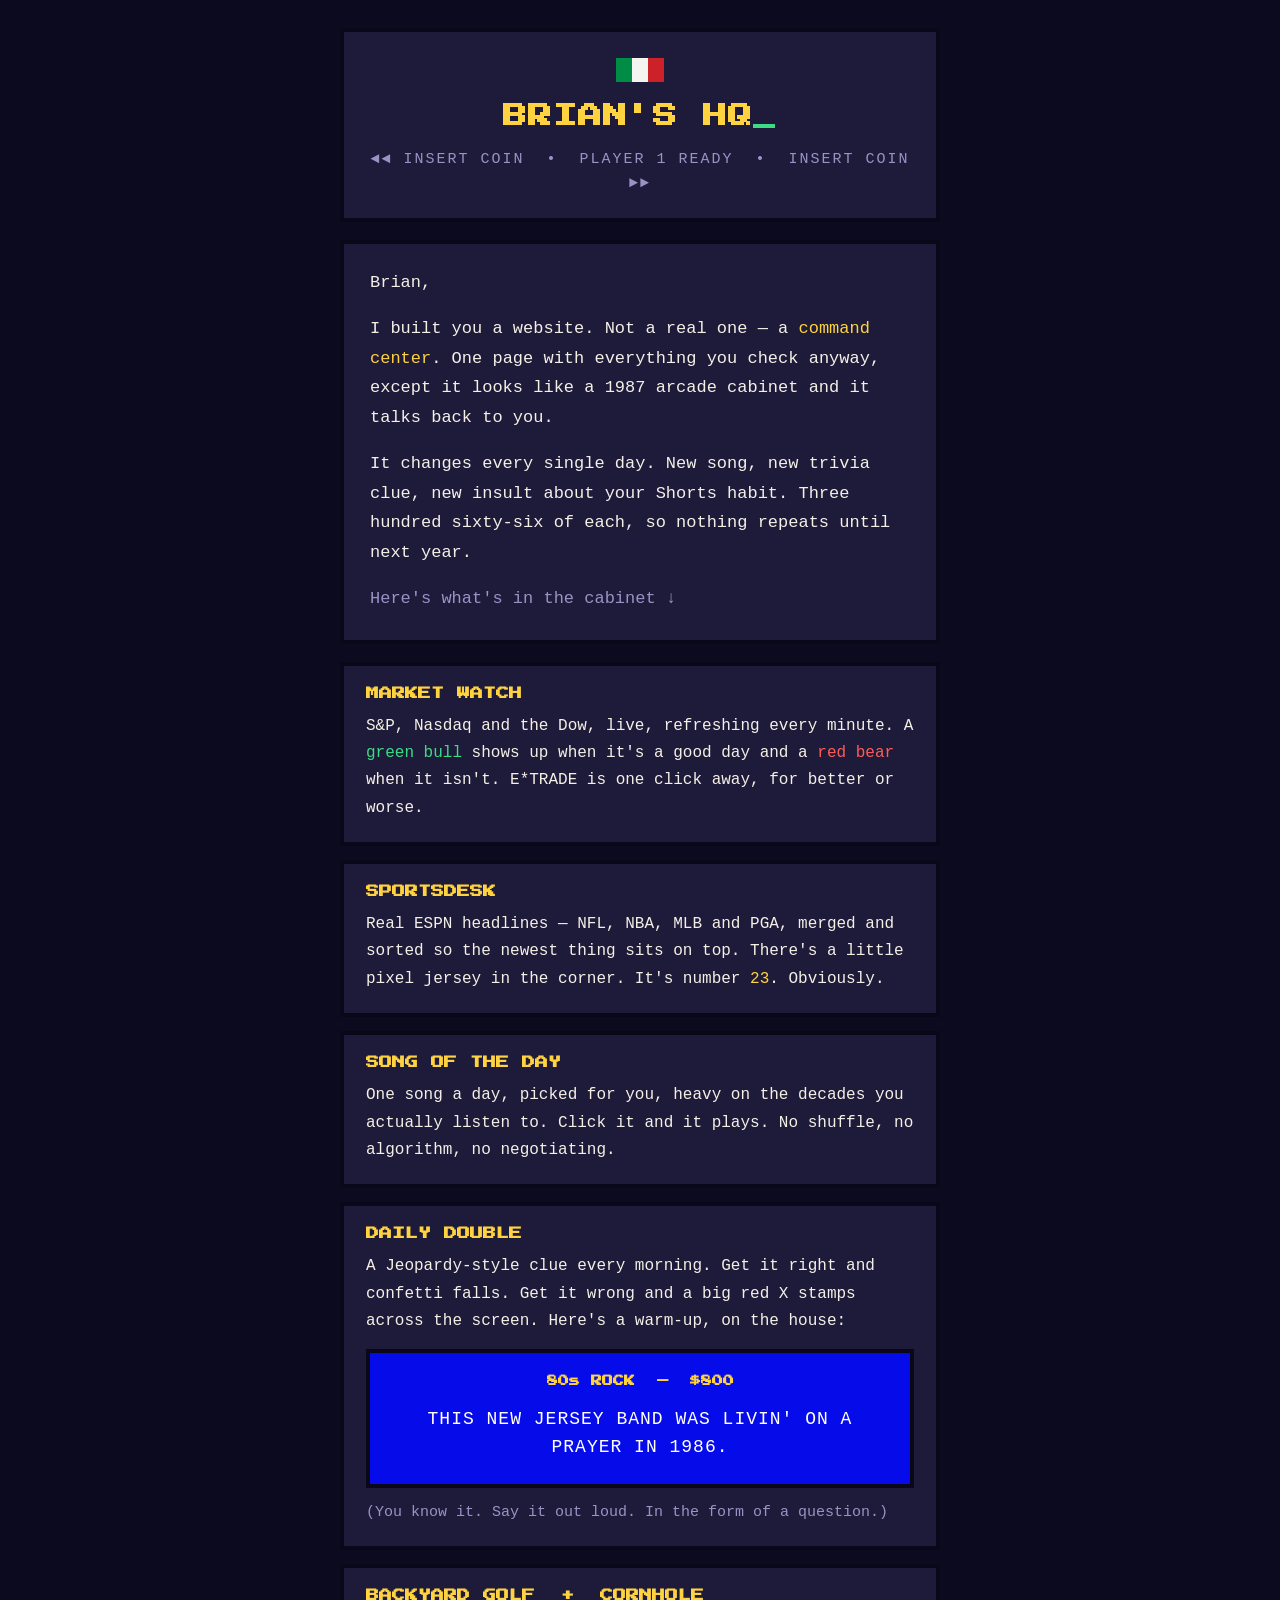
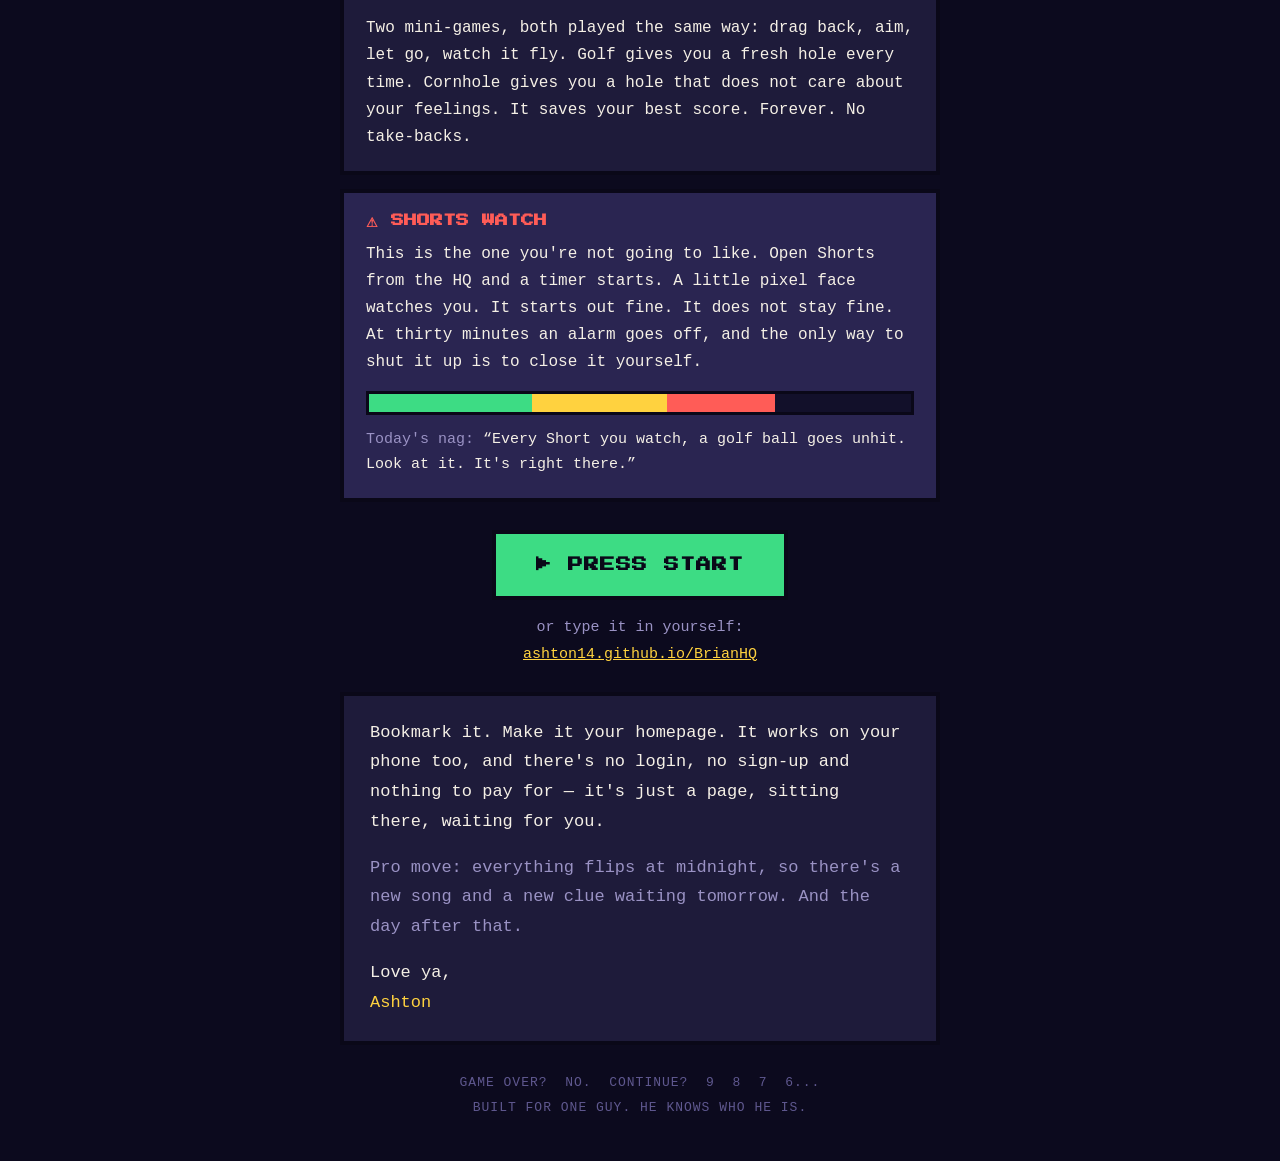
==== invite-brian.html @ 449a2c06 "Games: aim where you drag, from a start point on the ball The slingshot was backwards to everyone wh" ====
<!doctype html>
<html lang="en">
<head>
<meta charset="utf-8">
<meta name="viewport" content="width=device-width,initial-scale=1">
<meta name="x-apple-disable-message-reformatting">
<meta name="color-scheme" content="dark">
<meta name="supported-color-schemes" content="dark">
<title>Brian's HQ &mdash; Insert Coin</title>
<!--[if mso]><style>*{font-family:Courier New,Courier,monospace !important}</style><![endif]-->
<link href="https://fonts.googleapis.com/css2?family=Press+Start+2P&display=swap" rel="stylesheet">
</head>
<body style="margin:0;padding:0;background:#0c0a1e;background-color:#0c0a1e;">

<!-- preheader: shows in the inbox preview line, hidden in the body -->
<div style="display:none;max-height:0;overflow:hidden;opacity:0;color:#0c0a1e;font-size:1px;line-height:1px;">
  A whole arcade built for one guy. Markets, sports, a song, a trivia clue, two mini-games, and a machine that judges your Shorts habit. &#8203;&nbsp;&#8203;&nbsp;&#8203;&nbsp;&#8203;&nbsp;&#8203;&nbsp;&#8203;&nbsp;&#8203;&nbsp;&#8203;&nbsp;
</div>

<table role="presentation" width="100%" cellpadding="0" cellspacing="0" border="0" bgcolor="#0c0a1e" style="background-color:#0c0a1e;margin:0;padding:0;">
<tr><td align="center" style="padding:28px 12px 40px 12px;">

<table role="presentation" width="600" cellpadding="0" cellspacing="0" border="0" style="width:600px;max-width:600px;">

  <!-- ================= MARQUEE / HEADER ================= -->
  <tr><td style="padding:0 0 18px 0;">
    <table role="presentation" width="100%" cellpadding="0" cellspacing="0" border="0" bgcolor="#0a0818" style="background-color:#0a0818;">
    <tr><td style="padding:4px;">
      <table role="presentation" width="100%" cellpadding="0" cellspacing="0" border="0" bgcolor="#1e1b3a" style="background-color:#1e1b3a;">
      <tr><td align="center" style="padding:26px 20px 22px 20px;">

        <!-- italian flag, drawn in table cells -->
        <table role="presentation" cellpadding="0" cellspacing="0" border="0" style="margin:0 auto 16px auto;">
        <tr>
          <td width="16" height="24" bgcolor="#008c45" style="width:16px;height:24px;font-size:0;line-height:0;">&nbsp;</td>
          <td width="16" height="24" bgcolor="#f4f5f0" style="width:16px;height:24px;font-size:0;line-height:0;">&nbsp;</td>
          <td width="16" height="24" bgcolor="#cd212a" style="width:16px;height:24px;font-size:0;line-height:0;">&nbsp;</td>
        </tr>
        </table>

        <div style="font-family:'Press Start 2P','Courier New',Courier,monospace;font-size:24px;line-height:1.5;font-weight:bold;color:#ffd23f;letter-spacing:1px;">
          BRIAN'S HQ<span style="color:#3ddc84;">_</span>
        </div>

        <div style="font-family:'Courier New',Courier,monospace;font-size:15px;line-height:1.6;color:#9a92c4;letter-spacing:2px;padding-top:14px;">
          &#9668;&#9668; INSERT COIN &nbsp;&bull;&nbsp; PLAYER 1 READY &nbsp;&bull;&nbsp; INSERT COIN &#9658;&#9658;
        </div>

      </td></tr>
      </table>
    </td></tr>
    </table>
  </td></tr>

  <!-- ================= THE PITCH ================= -->
  <tr><td style="padding:0 0 18px 0;">
    <table role="presentation" width="100%" cellpadding="0" cellspacing="0" border="0" bgcolor="#0a0818" style="background-color:#0a0818;">
    <tr><td style="padding:4px;">
      <table role="presentation" width="100%" cellpadding="0" cellspacing="0" border="0" bgcolor="#1e1b3a" style="background-color:#1e1b3a;">
      <tr><td style="padding:24px 26px 26px 26px;font-family:'Courier New',Courier,monospace;font-size:17px;line-height:1.75;color:#f5f0e6;">

        <p style="margin:0 0 16px 0;">Brian,</p>

        <p style="margin:0 0 16px 0;">
          I built you a website. Not a real one &mdash; a <span style="color:#ffd23f;">command center</span>.
          One page with everything you check anyway, except it looks like a 1987 arcade cabinet
          and it talks back to you.
        </p>

        <p style="margin:0 0 16px 0;">
          It changes every single day. New song, new trivia clue, new insult about your Shorts habit.
          Three hundred sixty-six of each, so nothing repeats until next year.
        </p>

        <p style="margin:0;color:#9a92c4;">
          Here's what's in the cabinet &darr;
        </p>

      </td></tr>
      </table>
    </td></tr>
    </table>
  </td></tr>

  <!-- ================= TILE: MARKET WATCH ================= -->
  <tr><td style="padding:0 0 14px 0;">
    <table role="presentation" width="100%" cellpadding="0" cellspacing="0" border="0" bgcolor="#0a0818" style="background-color:#0a0818;">
    <tr><td style="padding:4px;">
      <table role="presentation" width="100%" cellpadding="0" cellspacing="0" border="0" bgcolor="#1e1b3a" style="background-color:#1e1b3a;">
      <tr><td style="padding:18px 22px 20px 22px;">
        <div style="font-family:'Press Start 2P','Courier New',Courier,monospace;font-size:13px;line-height:1.5;font-weight:bold;color:#ffd23f;padding-bottom:10px;">
          MARKET WATCH
        </div>
        <div style="font-family:'Courier New',Courier,monospace;font-size:16px;line-height:1.7;color:#f5f0e6;">
          S&amp;P, Nasdaq and the Dow, live, refreshing every minute.
          A <span style="color:#3ddc84;">green bull</span> shows up when it's a good day and a
          <span style="color:#ff5c57;">red bear</span> when it isn't.
          E*TRADE is one click away, for better or worse.
        </div>
      </td></tr>
      </table>
    </td></tr>
    </table>
  </td></tr>

  <!-- ================= TILE: SPORTSDESK ================= -->
  <tr><td style="padding:0 0 14px 0;">
    <table role="presentation" width="100%" cellpadding="0" cellspacing="0" border="0" bgcolor="#0a0818" style="background-color:#0a0818;">
    <tr><td style="padding:4px;">
      <table role="presentation" width="100%" cellpadding="0" cellspacing="0" border="0" bgcolor="#1e1b3a" style="background-color:#1e1b3a;">
      <tr><td style="padding:18px 22px 20px 22px;">
        <div style="font-family:'Press Start 2P','Courier New',Courier,monospace;font-size:13px;line-height:1.5;font-weight:bold;color:#ffd23f;padding-bottom:10px;">
          SPORTSDESK
        </div>
        <div style="font-family:'Courier New',Courier,monospace;font-size:16px;line-height:1.7;color:#f5f0e6;">
          Real ESPN headlines &mdash; NFL, NBA, MLB and PGA, merged and sorted so the newest thing
          sits on top. There's a little pixel jersey in the corner. It's number
          <span style="color:#ffd23f;">23</span>. Obviously.
        </div>
      </td></tr>
      </table>
    </td></tr>
    </table>
  </td></tr>

  <!-- ================= TILE: SONG OF THE DAY ================= -->
  <tr><td style="padding:0 0 14px 0;">
    <table role="presentation" width="100%" cellpadding="0" cellspacing="0" border="0" bgcolor="#0a0818" style="background-color:#0a0818;">
    <tr><td style="padding:4px;">
      <table role="presentation" width="100%" cellpadding="0" cellspacing="0" border="0" bgcolor="#1e1b3a" style="background-color:#1e1b3a;">
      <tr><td style="padding:18px 22px 20px 22px;">
        <div style="font-family:'Press Start 2P','Courier New',Courier,monospace;font-size:13px;line-height:1.5;font-weight:bold;color:#ffd23f;padding-bottom:10px;">
          SONG OF THE DAY
        </div>
        <div style="font-family:'Courier New',Courier,monospace;font-size:16px;line-height:1.7;color:#f5f0e6;">
          One song a day, picked for you, heavy on the decades you actually listen to.
          Click it and it plays. No shuffle, no algorithm, no negotiating.
        </div>
      </td></tr>
      </table>
    </td></tr>
    </table>
  </td></tr>

  <!-- ================= TILE: DAILY DOUBLE ================= -->
  <tr><td style="padding:0 0 14px 0;">
    <table role="presentation" width="100%" cellpadding="0" cellspacing="0" border="0" bgcolor="#0a0818" style="background-color:#0a0818;">
    <tr><td style="padding:4px;">
      <table role="presentation" width="100%" cellpadding="0" cellspacing="0" border="0" bgcolor="#1e1b3a" style="background-color:#1e1b3a;">
      <tr><td style="padding:18px 22px 20px 22px;">
        <div style="font-family:'Press Start 2P','Courier New',Courier,monospace;font-size:13px;line-height:1.5;font-weight:bold;color:#ffd23f;padding-bottom:10px;">
          DAILY DOUBLE
        </div>
        <div style="font-family:'Courier New',Courier,monospace;font-size:16px;line-height:1.7;color:#f5f0e6;padding-bottom:14px;">
          A Jeopardy-style clue every morning. Get it right and confetti falls.
          Get it wrong and a big red X stamps across the screen. Here's a warm-up, on the house:
        </div>

        <!-- jeopardy board -->
        <table role="presentation" width="100%" cellpadding="0" cellspacing="0" border="0" bgcolor="#0a0818" style="background-color:#0a0818;">
        <tr><td style="padding:4px;">
          <table role="presentation" width="100%" cellpadding="0" cellspacing="0" border="0" bgcolor="#060ce9" style="background-color:#060ce9;">
          <tr><td align="center" style="padding:20px 18px 22px 18px;">
            <div style="font-family:'Press Start 2P','Courier New',Courier,monospace;font-size:11px;line-height:1.6;font-weight:bold;color:#ffd23f;padding-bottom:14px;">
              80s ROCK &nbsp;&mdash;&nbsp; $800
            </div>
            <div style="font-family:'Courier New',Courier,monospace;font-size:18px;line-height:1.6;color:#ffffff;text-transform:uppercase;letter-spacing:1px;">
              This New Jersey band was livin' on a prayer in 1986.
            </div>
          </td></tr>
          </table>
        </td></tr>
        </table>

        <div style="font-family:'Courier New',Courier,monospace;font-size:15px;line-height:1.7;color:#9a92c4;padding-top:12px;">
          (You know it. Say it out loud. In the form of a question.)
        </div>
      </td></tr>
      </table>
    </td></tr>
    </table>
  </td></tr>

  <!-- ================= TILE: THE GAMES ================= -->
  <tr><td style="padding:0 0 14px 0;">
    <table role="presentation" width="100%" cellpadding="0" cellspacing="0" border="0" bgcolor="#0a0818" style="background-color:#0a0818;">
    <tr><td style="padding:4px;">
      <table role="presentation" width="100%" cellpadding="0" cellspacing="0" border="0" bgcolor="#1e1b3a" style="background-color:#1e1b3a;">
      <tr><td style="padding:18px 22px 20px 22px;">
        <div style="font-family:'Press Start 2P','Courier New',Courier,monospace;font-size:13px;line-height:1.5;font-weight:bold;color:#ffd23f;padding-bottom:10px;">
          BACKYARD GOLF &nbsp;+&nbsp; CORNHOLE
        </div>
        <div style="font-family:'Courier New',Courier,monospace;font-size:16px;line-height:1.7;color:#f5f0e6;">
          Two mini-games, both played the same way: drag back, aim, let go, watch it fly.
          Golf gives you a fresh hole every time. Cornhole gives you a hole that does not care
          about your feelings. It saves your best score. Forever. No take-backs.
        </div>
      </td></tr>
      </table>
    </td></tr>
    </table>
  </td></tr>

  <!-- ================= TILE: SHORTS WATCH ================= -->
  <tr><td style="padding:0 0 22px 0;">
    <table role="presentation" width="100%" cellpadding="0" cellspacing="0" border="0" bgcolor="#0a0818" style="background-color:#0a0818;">
    <tr><td style="padding:4px;">
      <table role="presentation" width="100%" cellpadding="0" cellspacing="0" border="0" bgcolor="#2a2551" style="background-color:#2a2551;">
      <tr><td style="padding:18px 22px 20px 22px;">
        <div style="font-family:'Press Start 2P','Courier New',Courier,monospace;font-size:13px;line-height:1.5;font-weight:bold;color:#ff5c57;padding-bottom:10px;">
          &#9888; SHORTS WATCH
        </div>
        <div style="font-family:'Courier New',Courier,monospace;font-size:16px;line-height:1.7;color:#f5f0e6;padding-bottom:14px;">
          This is the one you're not going to like. Open Shorts from the HQ and a timer starts.
          A little pixel face watches you. It starts out fine. It does not stay fine.
          At thirty minutes an alarm goes off, and the only way to shut it up is to close it yourself.
        </div>

        <!-- damage meter -->
        <table role="presentation" width="100%" cellpadding="0" cellspacing="0" border="0" bgcolor="#0a0818" style="background-color:#0a0818;">
        <tr><td style="padding:3px;">
          <table role="presentation" width="100%" cellpadding="0" cellspacing="0" border="0">
          <tr>
            <td width="30%" height="18" bgcolor="#3ddc84" style="width:30%;height:18px;font-size:0;line-height:0;">&nbsp;</td>
            <td width="25%" height="18" bgcolor="#ffd23f" style="width:25%;height:18px;font-size:0;line-height:0;">&nbsp;</td>
            <td width="20%" height="18" bgcolor="#ff5c57" style="width:20%;height:18px;font-size:0;line-height:0;">&nbsp;</td>
            <td width="25%" height="18" bgcolor="#12102a" style="width:25%;height:18px;font-size:0;line-height:0;">&nbsp;</td>
          </tr>
          </table>
        </td></tr>
        </table>

        <div style="font-family:'Courier New',Courier,monospace;font-size:15px;line-height:1.7;color:#9a92c4;padding-top:12px;">
          Today's nag: <span style="color:#f5f0e6;">&ldquo;Every Short you watch, a golf ball goes unhit.
          Look at it. It's right there.&rdquo;</span>
        </div>
      </td></tr>
      </table>
    </td></tr>
    </table>
  </td></tr>

  <!-- ================= CTA BUTTON ================= -->
  <tr><td align="center" style="padding:6px 0 14px 0;">
    <table role="presentation" cellpadding="0" cellspacing="0" border="0" bgcolor="#0a0818" style="background-color:#0a0818;">
    <tr><td style="padding:4px;">
      <table role="presentation" cellpadding="0" cellspacing="0" border="0" bgcolor="#3ddc84" style="background-color:#3ddc84;">
      <tr><td align="center" style="padding:20px 40px 20px 40px;">
        <a href="https://ashton14.github.io/BrianHQ/"
           style="font-family:'Press Start 2P','Courier New',Courier,monospace;font-size:15px;line-height:1.4;font-weight:bold;color:#0a0818;text-decoration:none;letter-spacing:1px;display:inline-block;">
          &#9654; PRESS START
        </a>
      </td></tr>
      </table>
    </td></tr>
    </table>
  </td></tr>

  <tr><td align="center" style="padding:0 0 24px 0;font-family:'Courier New',Courier,monospace;font-size:15px;line-height:1.8;color:#9a92c4;">
    or type it in yourself:<br>
    <a href="https://ashton14.github.io/BrianHQ/" style="color:#ffd23f;text-decoration:underline;">ashton14.github.io/BrianHQ</a>
  </td></tr>

  <!-- ================= SIGN-OFF ================= -->
  <tr><td style="padding:0 0 18px 0;">
    <table role="presentation" width="100%" cellpadding="0" cellspacing="0" border="0" bgcolor="#0a0818" style="background-color:#0a0818;">
    <tr><td style="padding:4px;">
      <table role="presentation" width="100%" cellpadding="0" cellspacing="0" border="0" bgcolor="#1e1b3a" style="background-color:#1e1b3a;">
      <tr><td style="padding:22px 26px 24px 26px;font-family:'Courier New',Courier,monospace;font-size:17px;line-height:1.75;color:#f5f0e6;">
        <p style="margin:0 0 16px 0;">
          Bookmark it. Make it your homepage. It works on your phone too, and there's no login,
          no sign-up and nothing to pay for &mdash; it's just a page, sitting there, waiting for you.
        </p>
        <p style="margin:0 0 16px 0;color:#9a92c4;">
          Pro move: everything flips at midnight, so there's a new song and a new clue waiting
          tomorrow. And the day after that.
        </p>
        <p style="margin:0;">
          Love ya,<br>
          <span style="color:#ffd23f;">Ashton</span>
        </p>
      </td></tr>
      </table>
    </td></tr>
    </table>
  </td></tr>

  <!-- ================= FOOTER ================= -->
  <tr><td align="center" style="padding:8px 0 0 0;font-family:'Courier New',Courier,monospace;font-size:13px;line-height:1.9;color:#5f588f;letter-spacing:1px;">
    GAME OVER? &nbsp;NO. &nbsp;CONTINUE? &nbsp;9 &nbsp;8 &nbsp;7 &nbsp;6...<br>
    BUILT FOR ONE GUY. HE KNOWS WHO HE IS.
  </td></tr>

</table>

</td></tr>
</table>

</body>
</html>
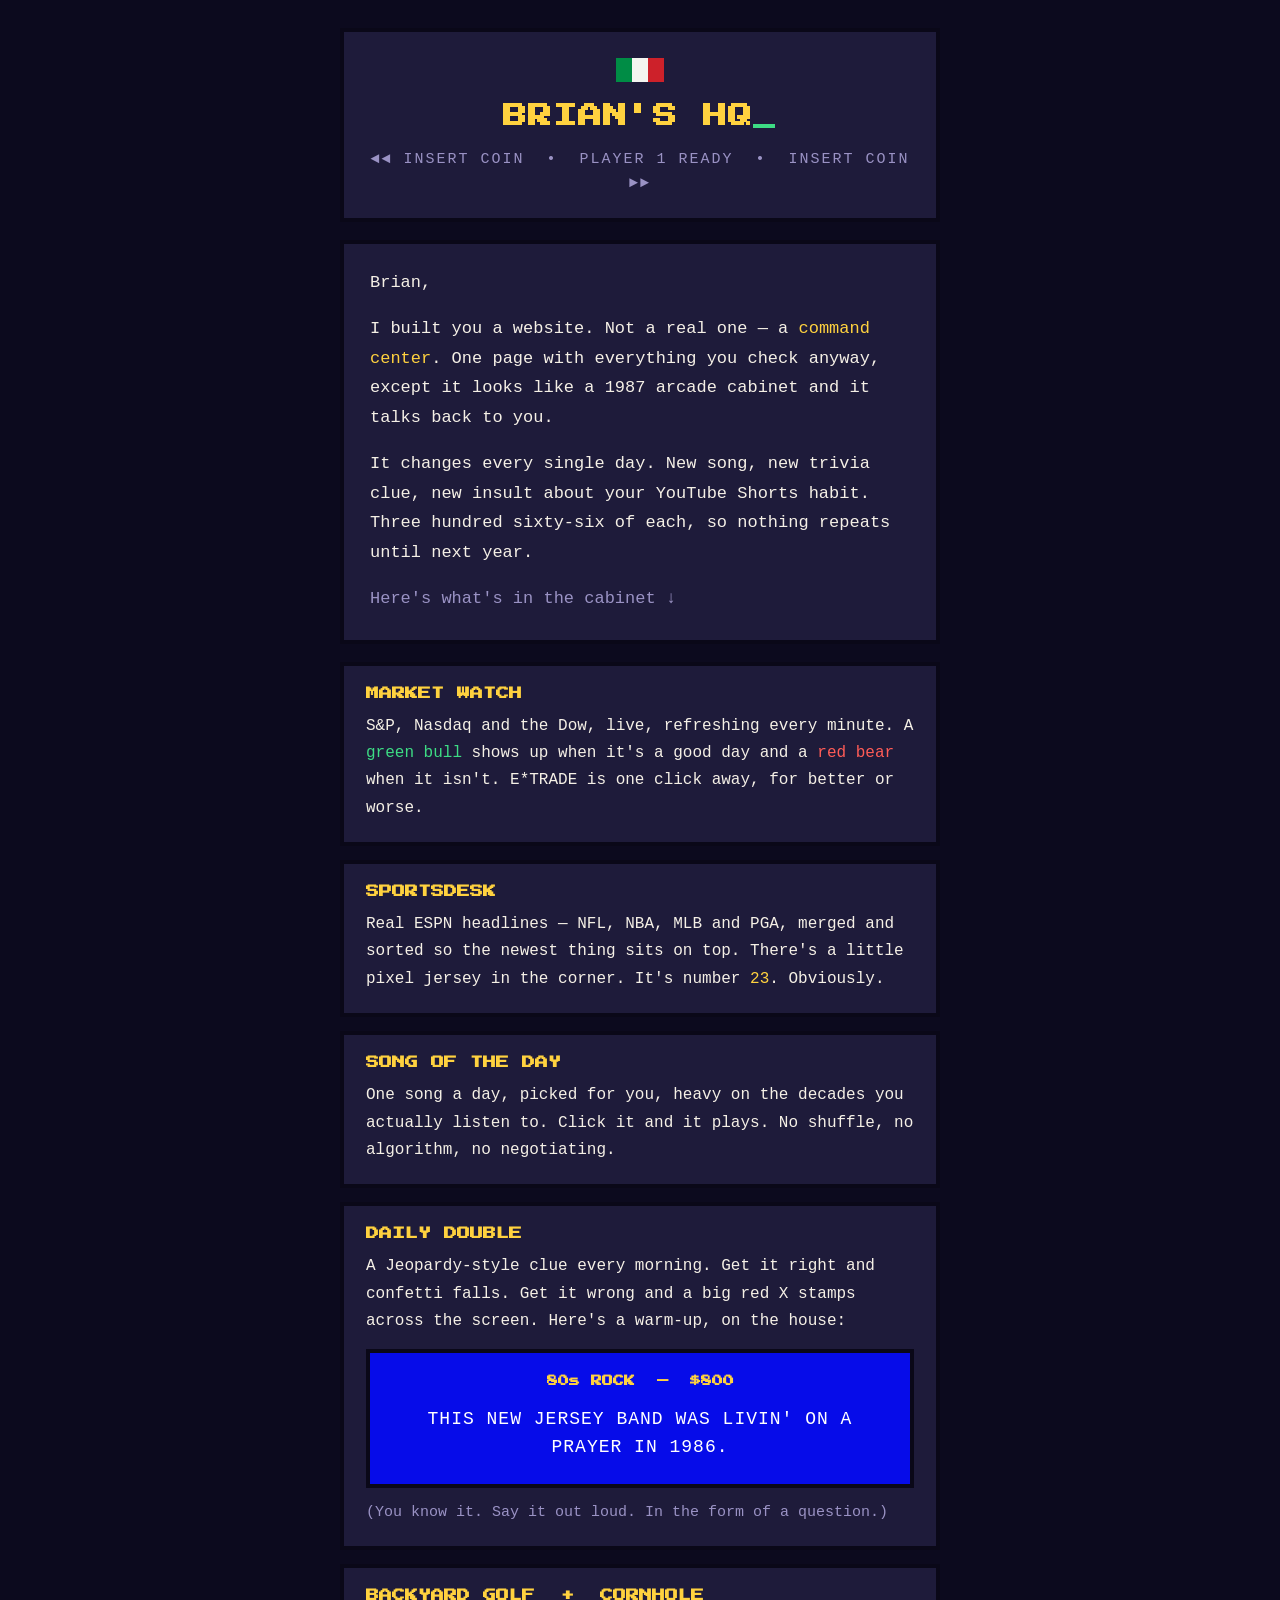
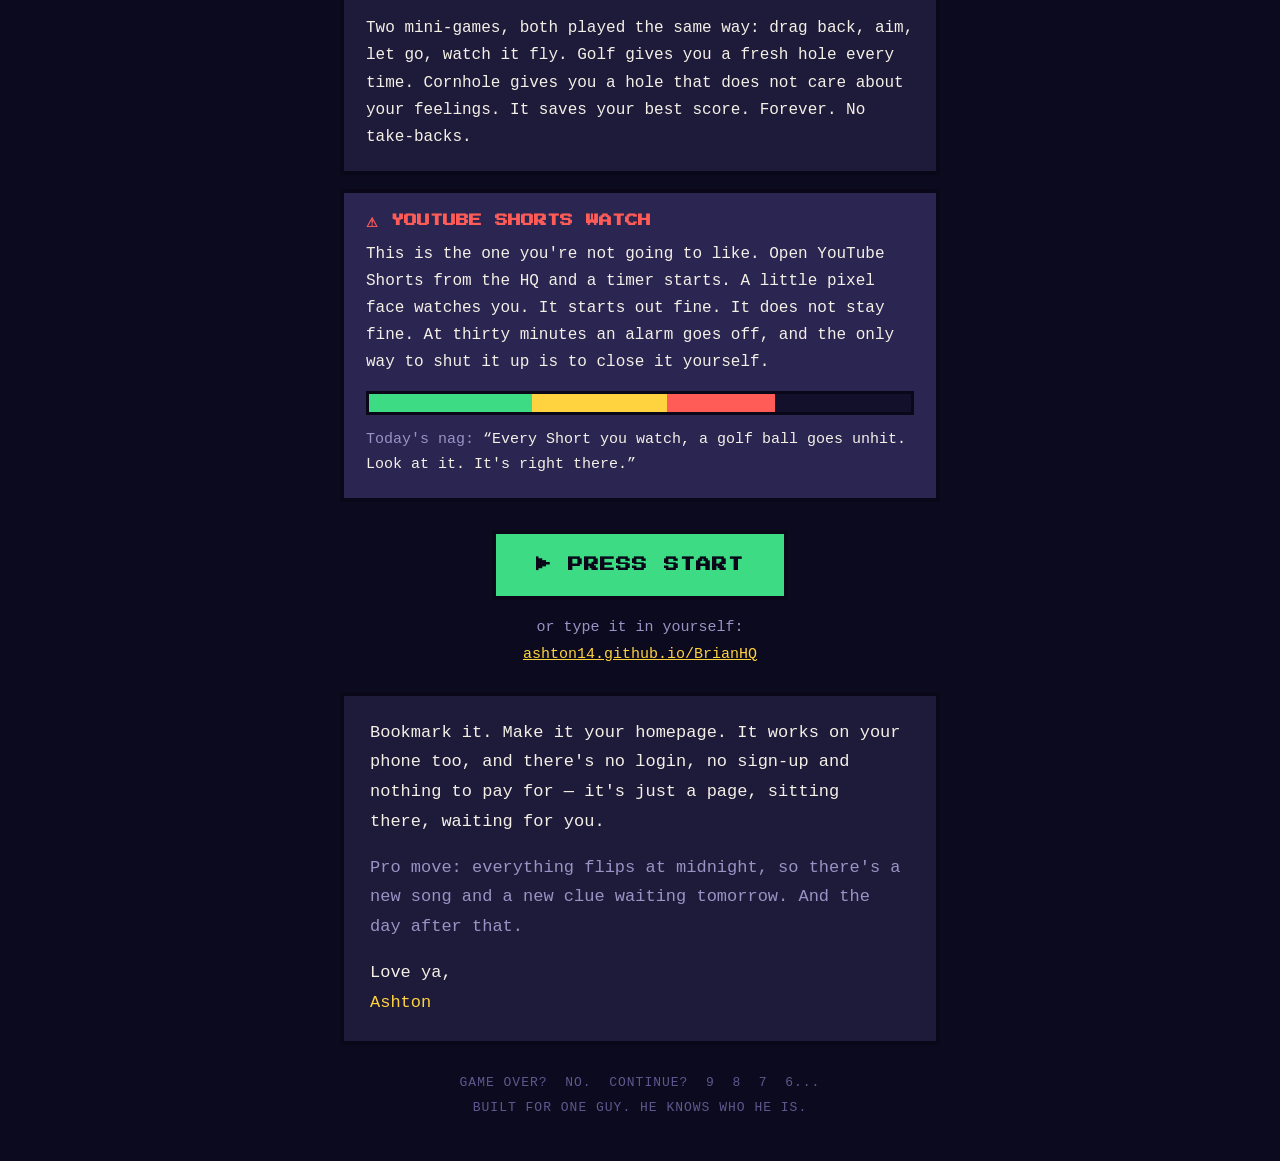
==== commit 66965e4a: "Update invite-brian.html" ====
--- a/invite-brian.html
+++ b/invite-brian.html
@@ -14,7 +14,7 @@
 
 <!-- preheader: shows in the inbox preview line, hidden in the body -->
 <div style="display:none;max-height:0;overflow:hidden;opacity:0;color:#0c0a1e;font-size:1px;line-height:1px;">
-  A whole arcade built for one guy. Markets, sports, a song, a trivia clue, two mini-games, and a machine that judges your Shorts habit. &#8203;&nbsp;&#8203;&nbsp;&#8203;&nbsp;&#8203;&nbsp;&#8203;&nbsp;&#8203;&nbsp;&#8203;&nbsp;&#8203;&nbsp;
+  A whole arcade built for one guy. Markets, sports, a song, a trivia clue, two mini-games, and a machine that judges your YouTube Shorts habit. &#8203;&nbsp;&#8203;&nbsp;&#8203;&nbsp;&#8203;&nbsp;&#8203;&nbsp;&#8203;&nbsp;&#8203;&nbsp;&#8203;&nbsp;
 </div>
 
 <table role="presentation" width="100%" cellpadding="0" cellspacing="0" border="0" bgcolor="#0c0a1e" style="background-color:#0c0a1e;margin:0;padding:0;">
@@ -68,7 +68,7 @@
         </p>
 
         <p style="margin:0 0 16px 0;">
-          It changes every single day. New song, new trivia clue, new insult about your Shorts habit.
+          It changes every single day. New song, new trivia clue, new insult about your YouTube Shorts habit.
           Three hundred sixty-six of each, so nothing repeats until next year.
         </p>
 
@@ -201,17 +201,17 @@
     </table>
   </td></tr>
 
-  <!-- ================= TILE: SHORTS WATCH ================= -->
+  <!-- ================= TILE: YOUTUBE SHORTS WATCH ================= -->
   <tr><td style="padding:0 0 22px 0;">
     <table role="presentation" width="100%" cellpadding="0" cellspacing="0" border="0" bgcolor="#0a0818" style="background-color:#0a0818;">
     <tr><td style="padding:4px;">
       <table role="presentation" width="100%" cellpadding="0" cellspacing="0" border="0" bgcolor="#2a2551" style="background-color:#2a2551;">
       <tr><td style="padding:18px 22px 20px 22px;">
         <div style="font-family:'Press Start 2P','Courier New',Courier,monospace;font-size:13px;line-height:1.5;font-weight:bold;color:#ff5c57;padding-bottom:10px;">
-          &#9888; SHORTS WATCH
+          &#9888; YOUTUBE SHORTS WATCH
         </div>
         <div style="font-family:'Courier New',Courier,monospace;font-size:16px;line-height:1.7;color:#f5f0e6;padding-bottom:14px;">
-          This is the one you're not going to like. Open Shorts from the HQ and a timer starts.
+          This is the one you're not going to like. Open YouTube Shorts from the HQ and a timer starts.
           A little pixel face watches you. It starts out fine. It does not stay fine.
           At thirty minutes an alarm goes off, and the only way to shut it up is to close it yourself.
         </div>
